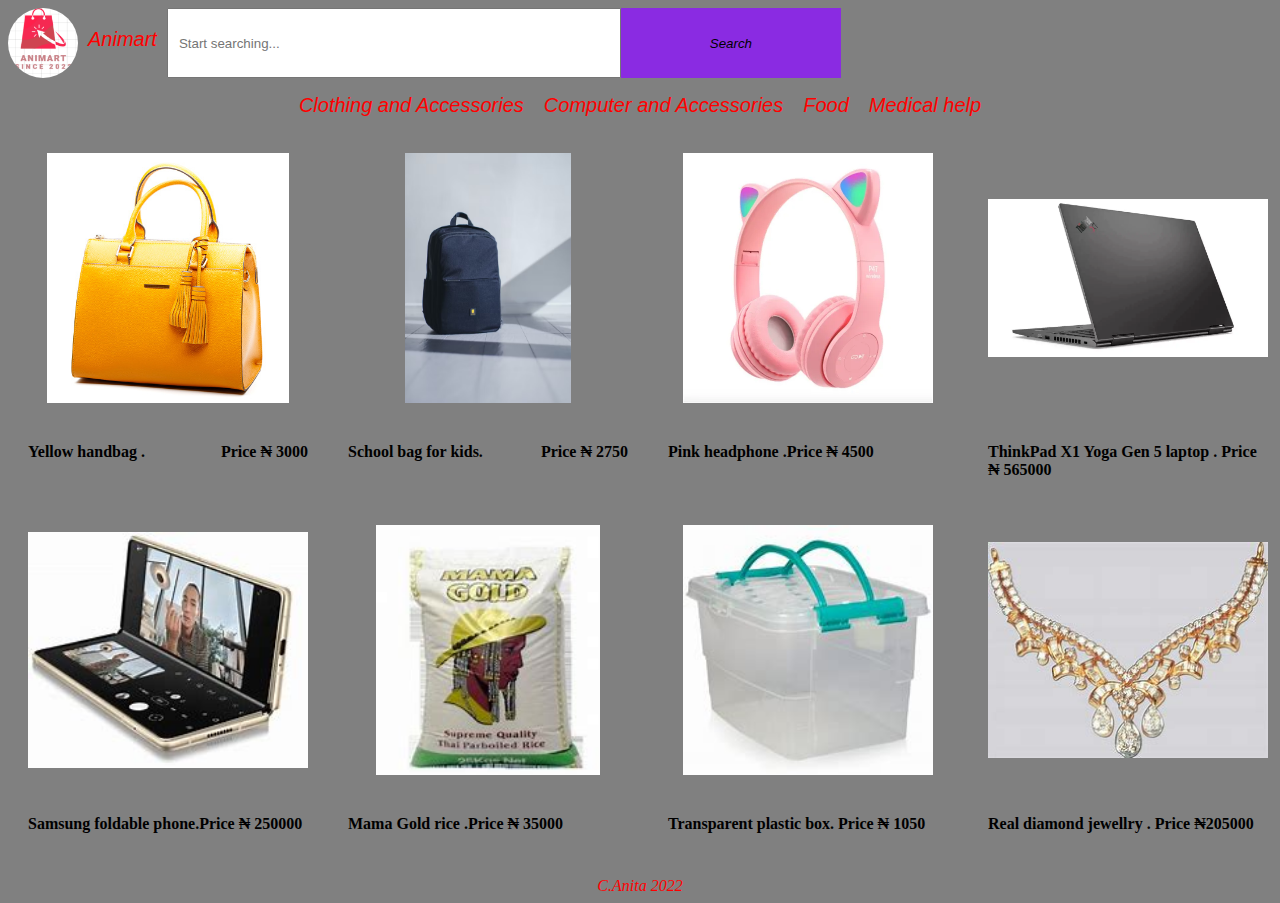
==== index.html @ 95d71617 "Animart" ====
<!DOCTYPE html>
<html lang="en">

<head>
    <meta charset="UTF-8">
    <meta http-equiv="X-UA-Compatible" content="IE=edge">
    <meta name="viewport" content="width=device-width, initial-scale=1.0">
    <title>Animart</title>
    <link rel="stylesheet" href="animart.css">
    <link rel="html " href="./animart2.html">
</head>

<body class="body">
    <header>
        <section id="flexy">
            <div id="flex">
                <img class="img" src="./animart logo.PNG" alt="">
                <p class="home-a"> Animart</p>
                <input id="inp" placeholder="Start searching..." type="text">
            <button type="button" id="btn">Search</button>
               </div>
               <div id="flex">
            
        </div>
        </section>
    </header>
    <nav>
        <ul class="home-u">
            <li><a class="home-a" href="./clothing.html ">Clothing and Accessories</a></li>
            <li><a class="home-a" href="">Computer and Accessories</a></li>
            <li><a class="home-a" href=" ">Food</a></li>
            <li><a class="home-a" href=" ">Medical help</a></li>
        </ul>
    </nav> 
    <section class="div">
        <a class="" href="./animart2.html">
    <div class="diva">
        <img id="go" class="things" src="./bags2.jpg" alt="">
       
</a>
<span class="price"> Yellow handbag .<span> Price ₦ 3000 </span></span>
</div>

    <div class="diva">
        <a href="./school bag.html">
        <img class="things" src="./school bag 2.avif" alt="">
    </a>
        <span class="price"> School bag for kids.<span>Price ₦ 2750</span> </span>
    </div>

    <div class="diva">
        <a href="./headphone .html">
        <img class="things" src="./headphone pic.webp" alt="">
    </a>
        <span class="price">Pink headphone .Price ₦ 4500</span>
    </div>
    <div class="diva">
        <img class="things" src="./lenovo laptop.webp" alt="">
        <span class="price">ThinkPad X1 Yoga Gen 5 laptop . Price ₦ 565000</span>
    </div>
    </section>
    <section class="div">
    <div class="diva">
        <img class="things" src="./phone.jpg" alt="">
        <span class="price">Samsung foldable phone.Price ₦ 250000</span>
    </div>
    <div class="diva">
        <img class="things" src="./rice.jpg" alt="">

        <span class="price">Mama Gold rice .Price ₦ 35000</span>
    </div>
    <div class="diva">
        <img class="things" src="./plastic.jpg" alt="">
        <span class="price">Transparent plastic box. Price ₦ 1050</span>
    </div>

    <div class="diva">
        <img class="things" src="./jewellry.jpg" alt="">
        <span class="price">Real diamond jewellry . Price ₦205000</span>
    </div>
</section>

    <footer id="footer">C.Anita 2022</footer>
    <script src="./animart.js"></script>

</body>

</html>
---- animart.css ----
.body{
    background-color:gray;
}
.flex {
    display: flex;
    justify-content: flex-end;

}

.flexy {
    display: flex;
}

#flex {
    display: flex;
    justify-content: flex-start;
}

.home-a {
    color: red;
    font-size: 20px;
    padding: 0px 10px;
    font-weight: 500;
    font-family: Verdana, Geneva, Tahoma, sans-serif;
    list-style: none;
    text-decoration: none;
    font-style: italic;
}

.home-u {
    display: flex;
    justify-content: center;
    list-style: none;
    text-decoration: none;
    padding: 0px 50px;
}

.img {
    width: 70px;
    height: 70px;
    border-radius: 50%;
}

.things {
    padding: 20px 20px;
    width: 280px;
    height: 250px;
    display: flex;
    flex-direction: row;
    border-color: white;
    object-fit: contain;
    text-decoration: none;
    list-style: none;
    transition: transform 1.s;
}
.thingsView:hover{
    transform: translateY(-20px);
}

.price {
    margin: 20px 20px;
    background-color: white;
    width: 280px;
    height: 42px;
    display: flex;
    justify-content: space-between;
    background-color: grey;
    text-decoration: solid;
    font-weight: bold;
}

.div {
    display: flex;
    flex-direction:row;
}

#inp {
    padding: 10px;
    width: 430px;
}

#btn {
    padding: 10px;
    color: black;
    background-color: blueviolet;
    border-style: none;
    width: 220px;
    font-style: italic;
}

#footer {
    display: flex;
    justify-content: center;
    color: red;
    font-style: italic;
}
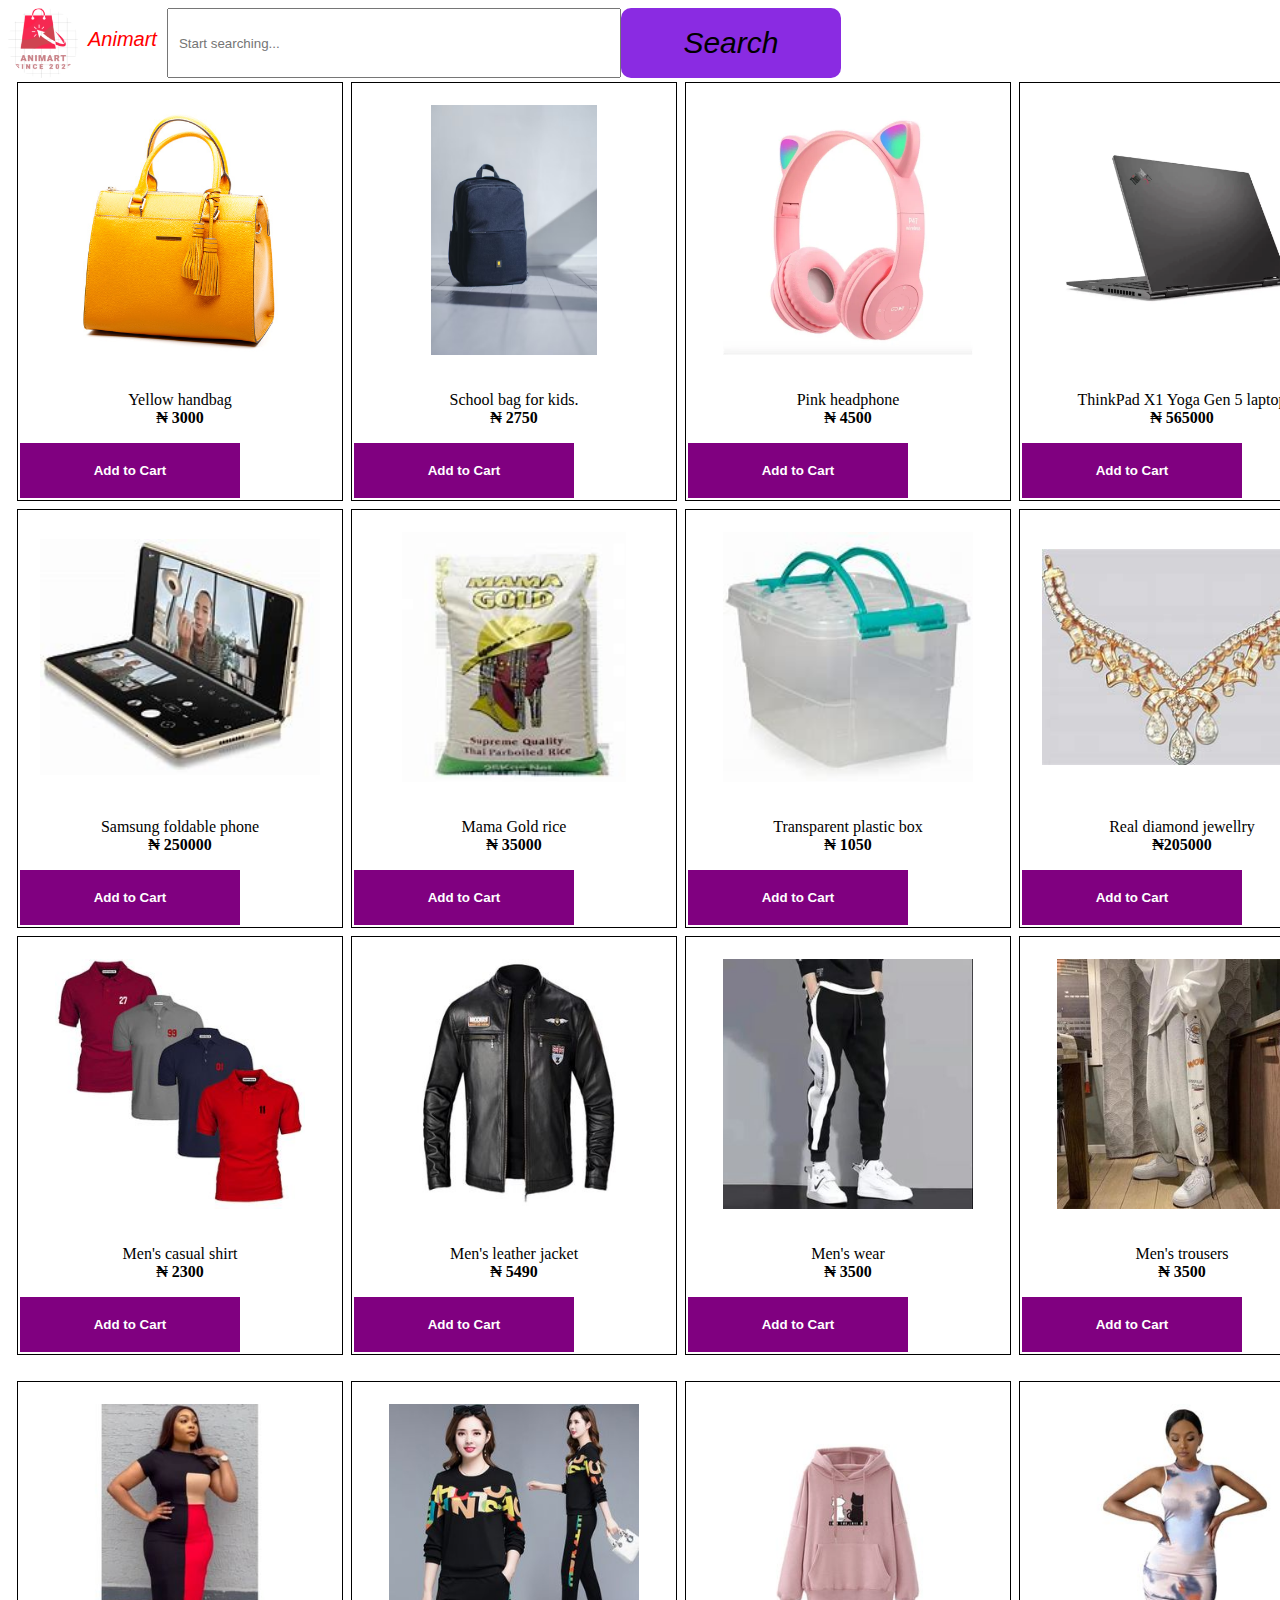
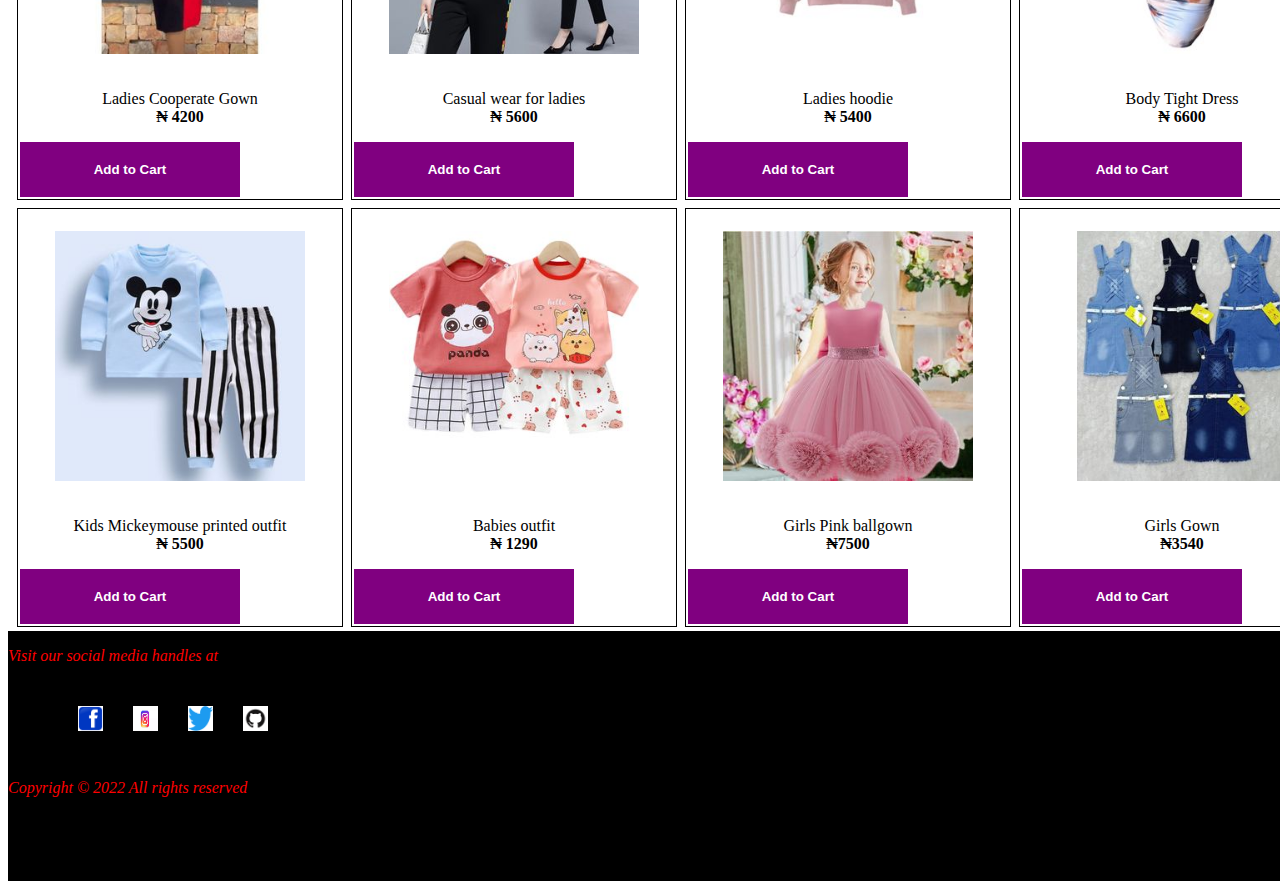
==== commit 0607830f: "Animart" ====
--- a/index.html
+++ b/index.html
@@ -6,8 +6,8 @@
     <meta http-equiv="X-UA-Compatible" content="IE=edge">
     <meta name="viewport" content="width=device-width, initial-scale=1.0">
     <title>Animart</title>
-    <link rel="stylesheet" href="animart.css">
-    <link rel="html " href="./animart2.html">
+    <link rel="stylesheet" href="./animart.css">
+
 </head>
 
 <body class="body">
@@ -17,70 +17,230 @@
                 <img class="img" src="./animart logo.PNG" alt="">
                 <p class="home-a"> Animart</p>
                 <input id="inp" placeholder="Start searching..." type="text">
-            <button type="button" id="btn">Search</button>
-               </div>
-               <div id="flex">
-            
-        </div>
+                <button type="button" id="btn">Search</button>
+            </div>
+            <div id="flex">
+
+            </div>
         </section>
     </header>
-    <nav>
-        <ul class="home-u">
-            <li><a class="home-a" href="./clothing.html ">Clothing and Accessories</a></li>
-            <li><a class="home-a" href="">Computer and Accessories</a></li>
-            <li><a class="home-a" href=" ">Food</a></li>
-            <li><a class="home-a" href=" ">Medical help</a></li>
-        </ul>
-    </nav> 
+  
     <section class="div">
-        <a class="" href="./animart2.html">
-    <div class="diva">
-        <img id="go" class="things" src="./bags2.jpg" alt="">
-       
-</a>
-<span class="price"> Yellow handbag .<span> Price ₦ 3000 </span></span>
-</div>
-
-    <div class="diva">
-        <a href="./school bag.html">
-        <img class="things" src="./school bag 2.avif" alt="">
-    </a>
-        <span class="price"> School bag for kids.<span>Price ₦ 2750</span> </span>
-    </div>
-
-    <div class="diva">
-        <a href="./headphone .html">
-        <img class="things" src="./headphone pic.webp" alt="">
-    </a>
-        <span class="price">Pink headphone .Price ₦ 4500</span>
-    </div>
-    <div class="diva">
-        <img class="things" src="./lenovo laptop.webp" alt="">
-        <span class="price">ThinkPad X1 Yoga Gen 5 laptop . Price ₦ 565000</span>
-    </div>
+        <div class="diva">
+            <a class="" href="./animart2.html">
+                <img id="go" class="things" src="./bags2.jpg" alt="">
+
+            </a>
+            <p class="product-name-price">
+                <span class="product-name"> Yellow handbag</span>
+                <br>
+                
+                <span class="price"> ₦ 3000 </span>
+            </p>
+            <button id="add">Add to Cart</button>
+        </div>
+
+        <div class="diva">
+            <a href="./school bag.html">
+                <img class="things" src="./school bag 2.avif" alt="">
+            </a>
+            <p class="product-name-price">
+                <span class="product-name"> School bag for kids. </span>
+                <br>
+                <span class="price"> ₦ 2750</span>
+            </p>
+            <button id="add">Add to Cart</button>
+        </div>
+
+        <div class="diva">
+            <a href="./headphone .html">
+                <img class="things" src="./headphone pic.webp" alt="">
+            </a>
+            <p class="product-name-price">
+                <span class="product-name">Pink headphone </span>
+                <br>
+                <span class="price">₦ 4500</span>
+            </p>
+            <button id="add">Add to Cart</button>
+        </div>
+        <div class="diva">
+            <img class="things" src="./lenovo laptop.webp" alt="">
+            <p class="product-name-price">
+                <span class="product-name">ThinkPad X1 Yoga Gen 5 laptop</span>
+                <br>
+                <span class="price"> ₦ 565000</span>
+            </p>
+                <button id="add">Add to Cart</button>
+        </div>
     </section>
     <section class="div">
-    <div class="diva">
-        <img class="things" src="./phone.jpg" alt="">
-        <span class="price">Samsung foldable phone.Price ₦ 250000</span>
-    </div>
-    <div class="diva">
-        <img class="things" src="./rice.jpg" alt="">
-
-        <span class="price">Mama Gold rice .Price ₦ 35000</span>
-    </div>
-    <div class="diva">
-        <img class="things" src="./plastic.jpg" alt="">
-        <span class="price">Transparent plastic box. Price ₦ 1050</span>
-    </div>
-
-    <div class="diva">
-        <img class="things" src="./jewellry.jpg" alt="">
-        <span class="price">Real diamond jewellry . Price ₦205000</span>
-    </div>
+        <div class="diva">
+            <img class="things" src="./phone.jpg" alt="">
+            <p class="product-name-price">
+                <span class="product-name">Samsung foldable phone</span>
+                <br>
+                <span class="price"> ₦ 250000</span>
+            </p>
+            <button id="add">Add to Cart</button>
+        </div>
+        <div class="diva">
+            <img class="things" src="./rice.jpg" alt="">
+            <p class="product-name-price">
+                <span class="product-name">Mama Gold rice </span>
+                <br>
+                <span class="price">₦ 35000</span>
+            </p>
+                <button id="add">Add to Cart</button>
+        </div>
+        <div class="diva">
+
+            <img class="things" src="./plastic.jpg" alt="">
+            <p class="product-name-price">
+                <span class="product-name">Transparent plastic box </span>
+                <br>
+                <span class="price">₦ 1050</span>
+            </p>
+            <button id="add">Add to Cart</button>
+        </div>
+
+        <div class="diva">
+            <img class="things" src="./jewellry.jpg" alt="">
+            <p class="product-name-price">
+                <span class="product-name">Real diamond jewellry</span>
+                <br>
+                <span class="price">₦205000</span>
+            </p>
+            <button id="add">Add to Cart</button>
+        </div>
+    </section>
+    <section class="div">
+        <div class="diva">
+            <img class="things" src="./men1.jpg" alt="">
+            <p class="product-name-price">
+    <span  class="product-name">Men's casual shirt</span>
+    <br>
+            <span  class="price"> ₦ 2300</span>
+        </p>
+            <button id="add">Add to Cart</button>
+        </div>
+        <div class="diva">
+            <img  class="things"src="./men2.jpg" alt="">
+            <p class="product-name-price">
+            <span  class="product-name">Men's leather jacket</span>
+            <br>
+            <span  class="price"> ₦ 5490</span>
+        </p>
+            <button id="add">Add to Cart</button>
+        </div>
+        <div class="diva">
+            <img  class="things"src="./men3.jpg" alt="">
+            <p class="product-name-price">
+            <span  class="product-name">Men's wear</span>
+            <br>
+            <span  class="price"> ₦ 3500</span>
+        </p>
+            <button id="add">Add to Cart</button>
+        </div>
+        <div class="diva">
+            <img  class="things"src="./men4.jpg" alt="">
+            <p class="product-name-price">
+            <span  class="product-name">Men's trousers</span>
+            <br>
+            <span  class="price"> ₦ 3500</span>
+        </p>
+            <button id="add">Add to Cart</button>
+        </div>
+    </section>
 </section>
-
-    <footer id="footer">C.Anita 2022</footer>
+<br>
+<section class="div">
+    <div class="diva">
+        <img  class="things"src="./ladies1.jpg" alt="">
+        <p class="product-name-price">
+        <span  class="product-name"> Ladies Cooperate Gown</span>
+        <br>
+        <span  class="price"> ₦ 4200</span>
+    </p>
+        <button id="add">Add to Cart</button>
+    </div>
+    <div class="diva">
+        <img  class="things"src="./ladies2.jpg" alt="">
+        <p class="product-name-price">
+        <span  class="product-name">Casual wear for ladies</span>
+        <br>
+        <span  class="price">  ₦ 5600</span>
+    </p>
+         <button id="add">Add to Cart</button>
+    </div>
+    <div class="diva">
+        <img class="things" src="./ladies3.jpg" alt="">
+        <p class="product-name-price">
+        <span  class="product-name">Ladies hoodie</span>
+        <br>
+        <span  class="price">  ₦ 5400</span>
+    </p>
+         <button id="add">Add to Cart</button>
+    </div>
+    <div class="diva">
+        <img  class="things"src="./ladies4.jpg" alt="">
+        <p class="product-name-price">
+        <span  class="product-name">Body Tight Dress</span>
+        <br>
+        <span  class="price"> ₦ 6600</span>
+    </p>
+         <button id="add">Add to Cart</button>
+    </div>
+</section>
+<section class="div">
+    <div class="diva">
+        <img  class="things"src="./child1.jpg" alt="">
+        <p class="product-name-price">
+        <span  class="product-name">Kids Mickeymouse printed outfit</span>
+        <br>
+        <span  class="price"> ₦ 5500</span>
+    </p>
+         <button id="add">Add to Cart</button>
+    </div>
+    <div class="diva">
+        <img class="things" src="./child2.jpg" alt="">
+        <p class="product-name-price">
+        <span  class="product-name">Babies outfit</span>
+        <br>
+        <span  class="price"> ₦ 1290</span>
+    </p>
+         <button id="add">Add to Cart</button>
+    </div>
+    <div class="diva">
+        <img  class="things"src="./child3.jpg" alt="">
+        <p class="product-name-price">
+        <span  class="product-name">Girls Pink ballgown</span>
+        <br>
+        <span  class="price"> ₦7500 </span>
+    </p>
+         <button id="add">Add to Cart</button>
+    </div>
+    <div class="diva">
+        <img  class="things"src="./child4.jpg" alt="">
+        <p class="product-name-price">
+        <span  class="product-name">Girls Gown</span>
+        <br>
+        <span  class="price">  ₦3540 </span>
+    </p>
+         <button id="add">Add to Cart</button>
+    </div>
+</section>
+    <footer id="footer">
+<p id="fimg">Visit our social media handles at</p>
+<p class="fimg">
+<ul class="fimg">
+    <a href="https.//www.facebook.com" target="_blank"><img class="fimg" src="./facebook.png"></a>
+    <a href="https.//www.instagram.com " target="_blank"><img class="fimg" src="./instagram.jpg"></a>
+    <a href="https://twitter.com" target="_blank"><img class="fimg" src="./twitter.png"> </a>
+    <a href="https://www.github.com" target="_blank"> <img class="fimg" src="./github.png"></a>
+            </ul>
+        </p>
+            <p id="one">Copyright © 2022 All rights reserved </p>
+    </footer>
     <script src="./animart.js"></script>
 
 </body>
--- a/animart.css
+++ b/animart.css
@@ -1,5 +1,5 @@
 .body{
-    background-color:gray;
+    background-color:white;
 }
 .flex {
     display: flex;
@@ -53,25 +53,36 @@
     list-style: none;
     transition: transform 1.s;
 }
+
+.diva {
+    padding: 2px;
+    border: 1px solid black;
+    margin: 4px;
+}
+
+
 .thingsView:hover{
     transform: translateY(-20px);
 }
 
-.price {
-    margin: 20px 20px;
+.product-name {
+    /* margin: 20px 20px; */
     background-color: white;
-    width: 280px;
-    height: 42px;
-    display: flex;
-    justify-content: space-between;
-    background-color: grey;
-    text-decoration: solid;
-    font-weight: bold;
+    /* width: 280px;
+    height: 42px; */
+    /* display: flex; */
+    /* justify-content: space-between; */
+    /* border: 3px solid black; */
+
+
 }
 
 .div {
     display: flex;
     flex-direction:row;
+    padding-left: 5px;
+    padding-right: 3px;
+
 }
 
 #inp {
@@ -80,17 +91,67 @@
 }
 
 #btn {
-    padding: 10px;
+    padding: 1px;
     color: black;
     background-color: blueviolet;
     border-style: none;
+    border-radius: 10px;
     width: 220px;
     font-style: italic;
+    font-size: 30px;
 }
 
 #footer {
     display: flex;
-    justify-content: center;
+    justify-content: flex-start;
+    flex-direction: column;
     color: red;
     font-style: italic;
+    width: 2000px;
+    height: 250px;
+    background-color: black;
+}
+
+.price, .product-name-price ,#add{
+    /* display: flex; */
+    /* align-content: center; */
+    text-align: center;
+    
+}
+
+.price{
+    text-decoration: solid;
+    font-weight: bold;
+}
+.fimg{
+    width: 25px;
+    height: 25px;
+    margin: 0 15px;
+    display: flex;
+    justify-content:baseline;
+    
+ }
+ #one{
+    display: block;
+    margin-block-start: 1em;
+    margin-block-end: 1em;
+    margin-inline-start: 0px;
+    margin-inline-end: 0px;
+    display: flex;
+    justify-content:last baseline ;
+}
+#add{
+    padding: 20px;
+    width: 220px;
+    color: white;
+    background-color: purple;
+    border-style: none;
+    font-weight: bold;
+    border: 20px;
+    display: flex;
+    justify-content: center;
+}
+.doflex{
+    display: flex;
+    flex-direction: row;
 }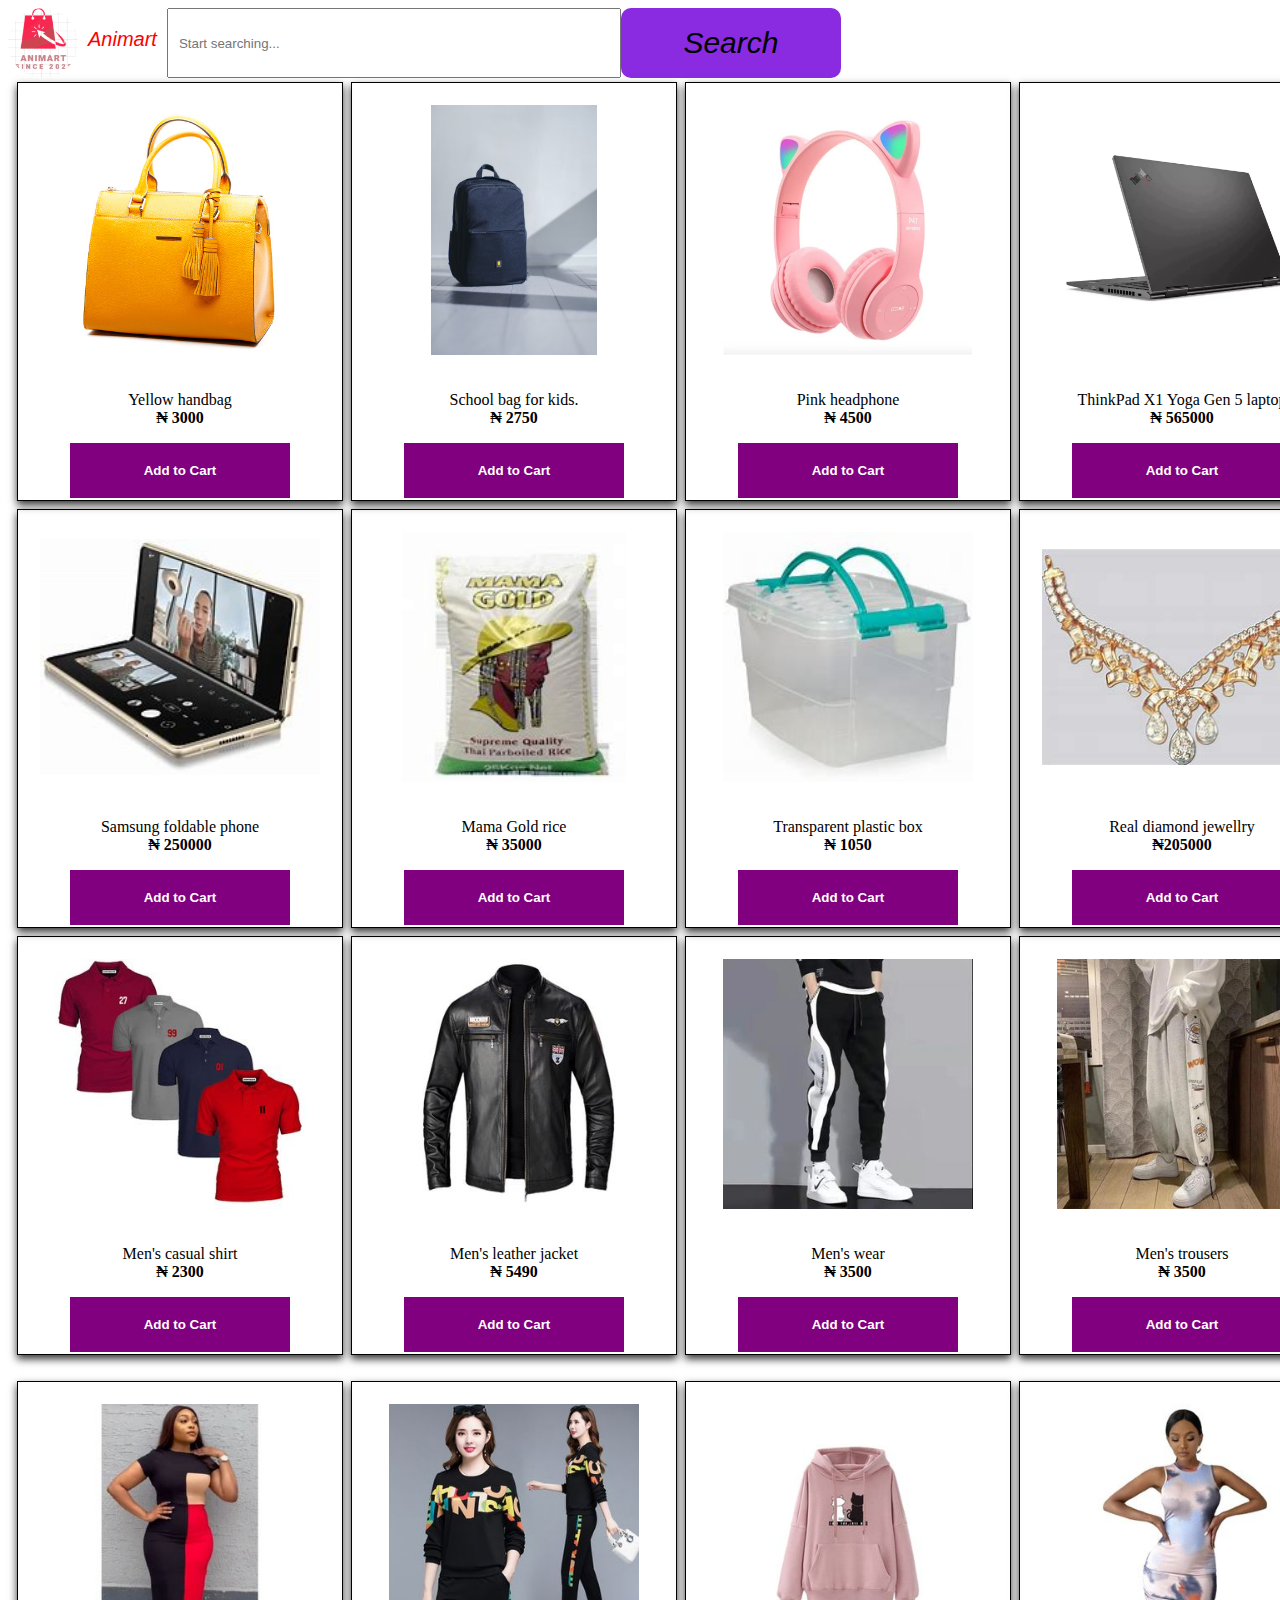
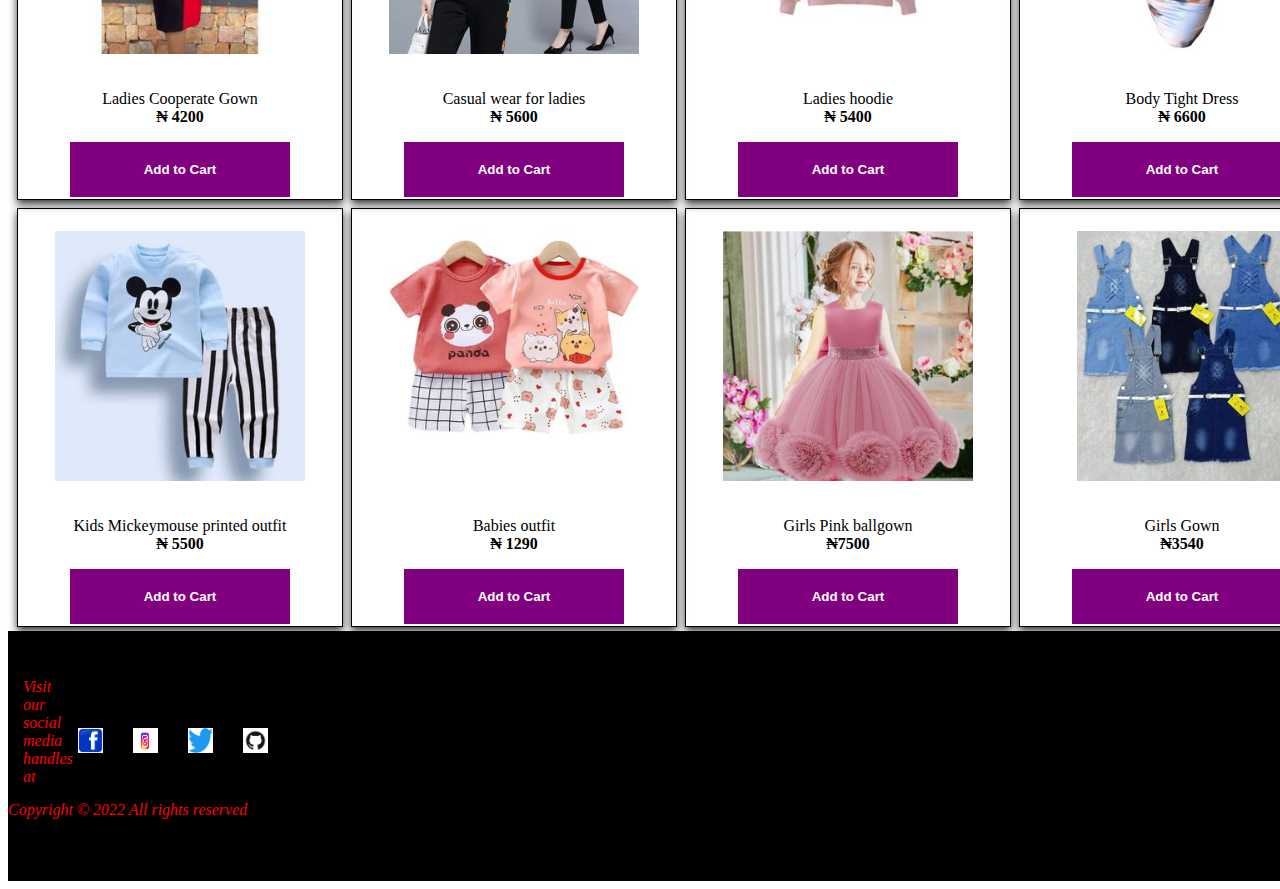
==== commit 5f226e93: "Animart" ====
--- a/index.html
+++ b/index.html
@@ -24,7 +24,7 @@
             </div>
         </section>
     </header>
-  
+
     <section class="div">
         <div class="diva">
             <a class="" href="./animart2.html">
@@ -34,7 +34,7 @@
             <p class="product-name-price">
                 <span class="product-name"> Yellow handbag</span>
                 <br>
-                
+
                 <span class="price"> ₦ 3000 </span>
             </p>
             <button id="add">Add to Cart</button>
@@ -70,7 +70,7 @@
                 <br>
                 <span class="price"> ₦ 565000</span>
             </p>
-                <button id="add">Add to Cart</button>
+            <button id="add">Add to Cart</button>
         </div>
     </section>
     <section class="div">
@@ -90,7 +90,7 @@
                 <br>
                 <span class="price">₦ 35000</span>
             </p>
-                <button id="add">Add to Cart</button>
+            <button id="add">Add to Cart</button>
         </div>
         <div class="diva">
 
@@ -117,129 +117,132 @@
         <div class="diva">
             <img class="things" src="./men1.jpg" alt="">
             <p class="product-name-price">
-    <span  class="product-name">Men's casual shirt</span>
+                <span class="product-name">Men's casual shirt</span>
+                <br>
+                <span class="price"> ₦ 2300</span>
+            </p>
+            <button id="add">Add to Cart</button>
+        </div>
+
+        <div class="diva">
+            <img class="things" src="./men2.jpg" alt="">
+            <p class="product-name-price">
+                <span class="product-name">Men's leather jacket</span>
+                <br>
+                <span class="price"> ₦ 5490</span>
+            </p>
+            <button id="add">Add to Cart</button>
+        </div>
+
+        <div class="diva">
+            <img class="things" src="./men3.jpg" alt="">
+            <p class="product-name-price">
+                <span class="product-name">Men's wear</span>
+                <br>
+                <span class="price"> ₦ 3500</span>
+            </p>
+            <button id="add">Add to Cart</button>
+        </div>
+        <div class="diva">
+            <img class="things" src="./men4.jpg" alt="">
+            <p class="product-name-price">
+                <span class="product-name">Men's trousers</span>
+                <br>
+                <span class="price"> ₦ 3500</span>
+            </p>
+            <button id="add">Add to Cart</button>
+        </div>
+    </section>
+    </section>
     <br>
-            <span  class="price"> ₦ 2300</span>
+    <section class="div">
+        <div class="diva">
+            <img class="things" src="./ladies1.jpg" alt="">
+            <p class="product-name-price">
+                <span class="product-name"> Ladies Cooperate Gown</span>
+                <br>
+                <span class="price"> ₦ 4200</span>
+            </p>
+            <button id="add">Add to Cart</button>
+        </div>
+        <div class="diva">
+            <img class="things" src="./ladies2.jpg" alt="">
+            <p class="product-name-price">
+                <span class="product-name">Casual wear for ladies</span>
+                <br>
+                <span class="price"> ₦ 5600</span>
+            </p>
+            <button id="add">Add to Cart</button>
+        </div>
+        <div class="diva">
+            <img class="things" src="./ladies3.jpg" alt="">
+            <p class="product-name-price">
+                <span class="product-name">Ladies hoodie</span>
+                <br>
+                <span class="price"> ₦ 5400</span>
+            </p>
+            <button id="add">Add to Cart</button>
+        </div>
+        <div class="diva">
+            <img class="things" src="./ladies4.jpg" alt="">
+            <p class="product-name-price">
+                <span class="product-name">Body Tight Dress</span>
+                <br>
+                <span class="price"> ₦ 6600</span>
+            </p>
+            <button id="add">Add to Cart</button>
+        </div>
+    </section>
+    <section class="div">
+        <div class="diva">
+            <img class="things" src="./child1.jpg" alt="">
+            <p class="product-name-price">
+                <span class="product-name">Kids Mickeymouse printed outfit</span>
+                <br>
+                <span class="price"> ₦ 5500</span>
+            </p>
+            <button id="add">Add to Cart</button>
+        </div>
+        <div class="diva">
+            <img class="things" src="./child2.jpg" alt="">
+            <p class="product-name-price">
+                <span class="product-name">Babies outfit</span>
+                <br>
+                <span class="price"> ₦ 1290</span>
+            </p>
+            <button id="add">Add to Cart</button>
+        </div>
+        <div class="diva">
+            <img class="things" src="./child3.jpg" alt="">
+            <p class="product-name-price">
+                <span class="product-name">Girls Pink ballgown</span>
+                <br>
+                <span class="price"> ₦7500 </span>
+            </p>
+            <button id="add">Add to Cart</button>
+        </div>
+        <div class="diva">
+            <img class="things" src="./child4.jpg" alt="">
+            <p class="product-name-price">
+                <span class="product-name">Girls Gown</span>
+                <br>
+                <span class="price"> ₦3540 </span>
+            </p>
+            <button id="add">Add to Cart</button>
+        </div>
+    </section>
+
+    <footer id="footer">
+        <p class="fimg">Visit our social media handles at</p>
+        <p class="fimg">
+        <ul class="fimg">
+            <a href="https.//www.facebook.com" target="_blank"><img class="fimg" src="./facebook.png"></a>
+            <a href="https.//www.instagram.com " target="_blank"><img class="fimg" src="./instagram.jpg"></a>
+            <a href="https://twitter.com" target="_blank"><img class="fimg" src="./twitter.png"> </a>
+            <a href="https://www.github.com" target="_blank"> <img class="fimg" src="./github.png"></a>
+        </ul>
         </p>
-            <button id="add">Add to Cart</button>
-        </div>
-        <div class="diva">
-            <img  class="things"src="./men2.jpg" alt="">
-            <p class="product-name-price">
-            <span  class="product-name">Men's leather jacket</span>
-            <br>
-            <span  class="price"> ₦ 5490</span>
-        </p>
-            <button id="add">Add to Cart</button>
-        </div>
-        <div class="diva">
-            <img  class="things"src="./men3.jpg" alt="">
-            <p class="product-name-price">
-            <span  class="product-name">Men's wear</span>
-            <br>
-            <span  class="price"> ₦ 3500</span>
-        </p>
-            <button id="add">Add to Cart</button>
-        </div>
-        <div class="diva">
-            <img  class="things"src="./men4.jpg" alt="">
-            <p class="product-name-price">
-            <span  class="product-name">Men's trousers</span>
-            <br>
-            <span  class="price"> ₦ 3500</span>
-        </p>
-            <button id="add">Add to Cart</button>
-        </div>
-    </section>
-</section>
-<br>
-<section class="div">
-    <div class="diva">
-        <img  class="things"src="./ladies1.jpg" alt="">
-        <p class="product-name-price">
-        <span  class="product-name"> Ladies Cooperate Gown</span>
-        <br>
-        <span  class="price"> ₦ 4200</span>
-    </p>
-        <button id="add">Add to Cart</button>
-    </div>
-    <div class="diva">
-        <img  class="things"src="./ladies2.jpg" alt="">
-        <p class="product-name-price">
-        <span  class="product-name">Casual wear for ladies</span>
-        <br>
-        <span  class="price">  ₦ 5600</span>
-    </p>
-         <button id="add">Add to Cart</button>
-    </div>
-    <div class="diva">
-        <img class="things" src="./ladies3.jpg" alt="">
-        <p class="product-name-price">
-        <span  class="product-name">Ladies hoodie</span>
-        <br>
-        <span  class="price">  ₦ 5400</span>
-    </p>
-         <button id="add">Add to Cart</button>
-    </div>
-    <div class="diva">
-        <img  class="things"src="./ladies4.jpg" alt="">
-        <p class="product-name-price">
-        <span  class="product-name">Body Tight Dress</span>
-        <br>
-        <span  class="price"> ₦ 6600</span>
-    </p>
-         <button id="add">Add to Cart</button>
-    </div>
-</section>
-<section class="div">
-    <div class="diva">
-        <img  class="things"src="./child1.jpg" alt="">
-        <p class="product-name-price">
-        <span  class="product-name">Kids Mickeymouse printed outfit</span>
-        <br>
-        <span  class="price"> ₦ 5500</span>
-    </p>
-         <button id="add">Add to Cart</button>
-    </div>
-    <div class="diva">
-        <img class="things" src="./child2.jpg" alt="">
-        <p class="product-name-price">
-        <span  class="product-name">Babies outfit</span>
-        <br>
-        <span  class="price"> ₦ 1290</span>
-    </p>
-         <button id="add">Add to Cart</button>
-    </div>
-    <div class="diva">
-        <img  class="things"src="./child3.jpg" alt="">
-        <p class="product-name-price">
-        <span  class="product-name">Girls Pink ballgown</span>
-        <br>
-        <span  class="price"> ₦7500 </span>
-    </p>
-         <button id="add">Add to Cart</button>
-    </div>
-    <div class="diva">
-        <img  class="things"src="./child4.jpg" alt="">
-        <p class="product-name-price">
-        <span  class="product-name">Girls Gown</span>
-        <br>
-        <span  class="price">  ₦3540 </span>
-    </p>
-         <button id="add">Add to Cart</button>
-    </div>
-</section>
-    <footer id="footer">
-<p id="fimg">Visit our social media handles at</p>
-<p class="fimg">
-<ul class="fimg">
-    <a href="https.//www.facebook.com" target="_blank"><img class="fimg" src="./facebook.png"></a>
-    <a href="https.//www.instagram.com " target="_blank"><img class="fimg" src="./instagram.jpg"></a>
-    <a href="https://twitter.com" target="_blank"><img class="fimg" src="./twitter.png"> </a>
-    <a href="https://www.github.com" target="_blank"> <img class="fimg" src="./github.png"></a>
-            </ul>
-        </p>
-            <p id="one">Copyright © 2022 All rights reserved </p>
+        <p id="one">Copyright © 2022 All rights reserved </p>
     </footer>
     <script src="./animart.js"></script>
 
--- a/animart.css
+++ b/animart.css
@@ -58,6 +58,7 @@
     padding: 2px;
     border: 1px solid black;
     margin: 4px;
+    box-shadow: 0 4px 8px 0 rgba(0,0, 0, 0.8);
 }
 
 
@@ -103,13 +104,16 @@
 
 #footer {
     display: flex;
-    justify-content: flex-start;
+    justify-content: center;
     flex-direction: column;
     color: red;
     font-style: italic;
     width: 2000px;
     height: 250px;
     background-color: black;
+    /* margin-left: auto;
+    margin-right: auto; */
+
 }
 
 .price, .product-name-price ,#add{
@@ -129,6 +133,8 @@
     margin: 0 15px;
     display: flex;
     justify-content:baseline;
+    /* margin-left: auto;
+    margin-right: auto; */
     
  }
  #one{
@@ -139,6 +145,8 @@
     margin-inline-end: 0px;
     display: flex;
     justify-content:last baseline ;
+    /* margin-left: auto;
+    margin-right: auto; */
 }
 #add{
     padding: 20px;
@@ -150,6 +158,8 @@
     border: 20px;
     display: flex;
     justify-content: center;
+    margin-left: auto;
+    margin-right: auto;
 }
 .doflex{
     display: flex;
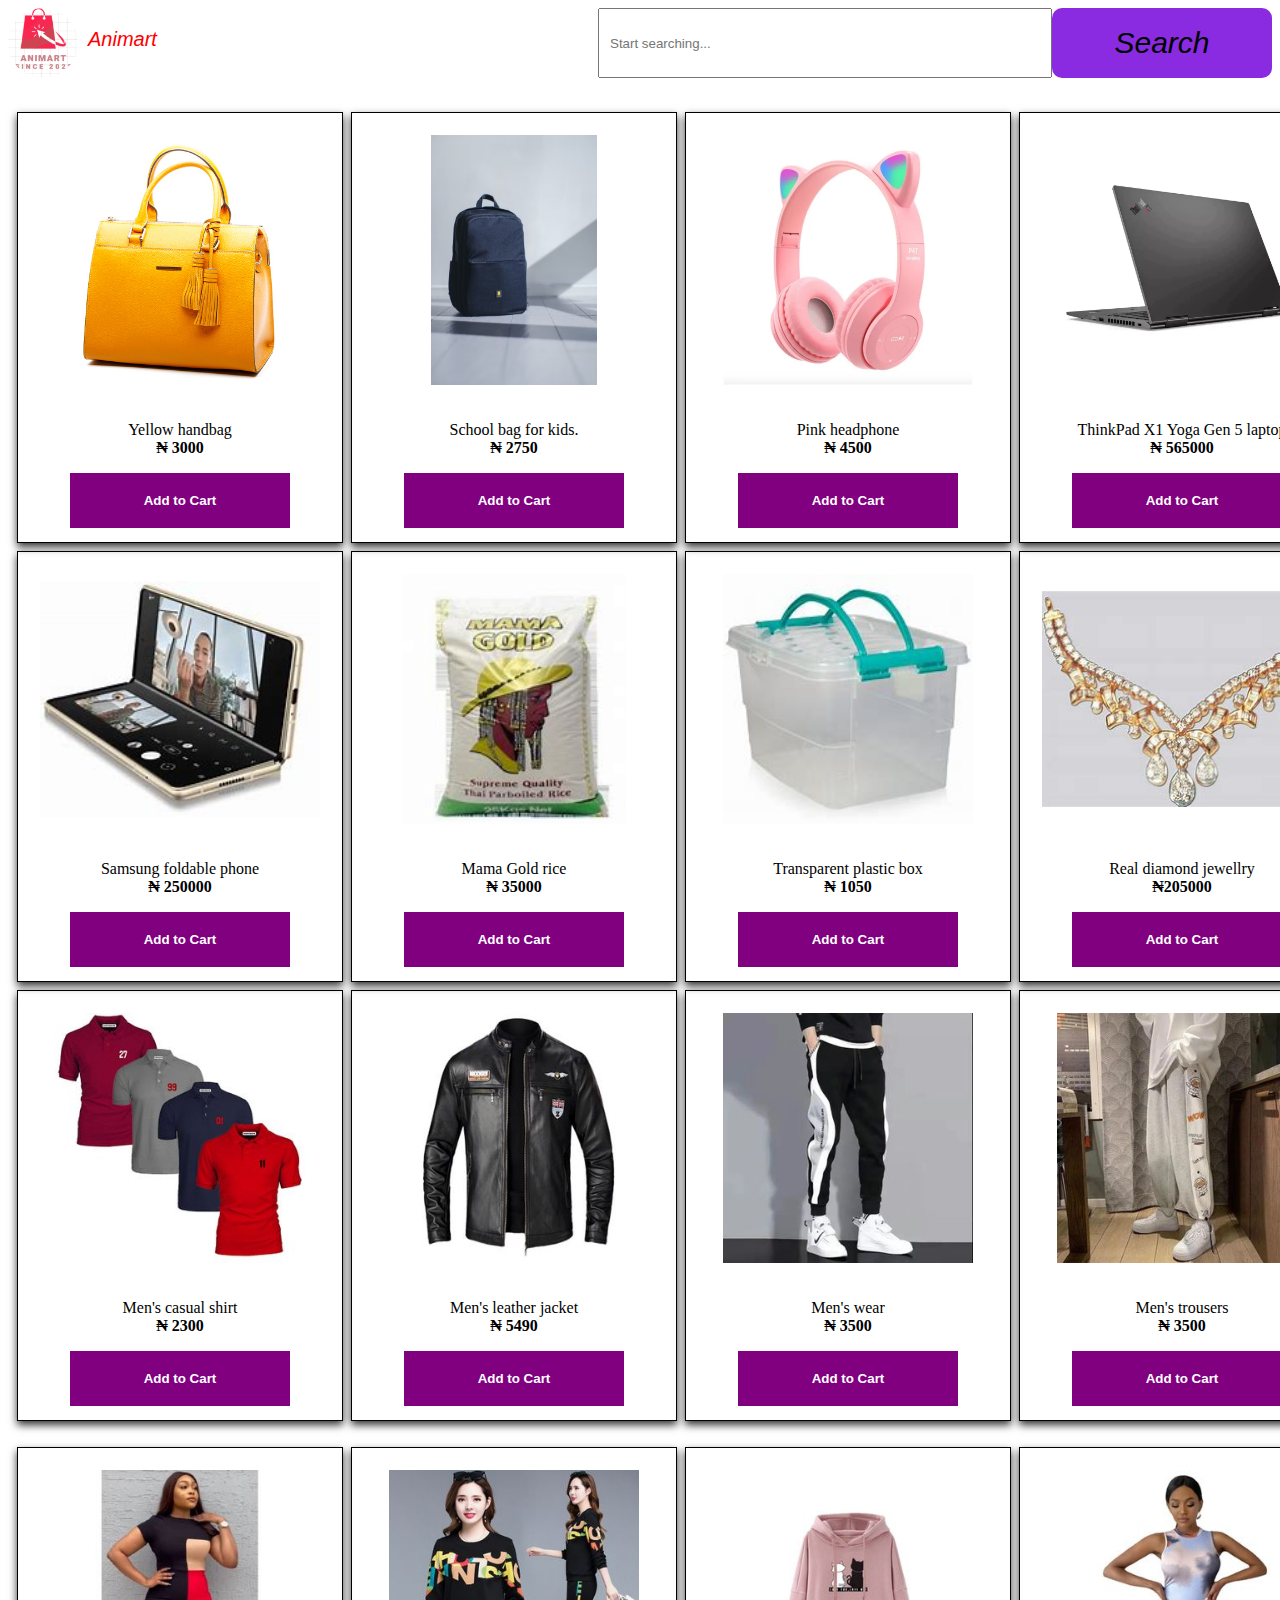
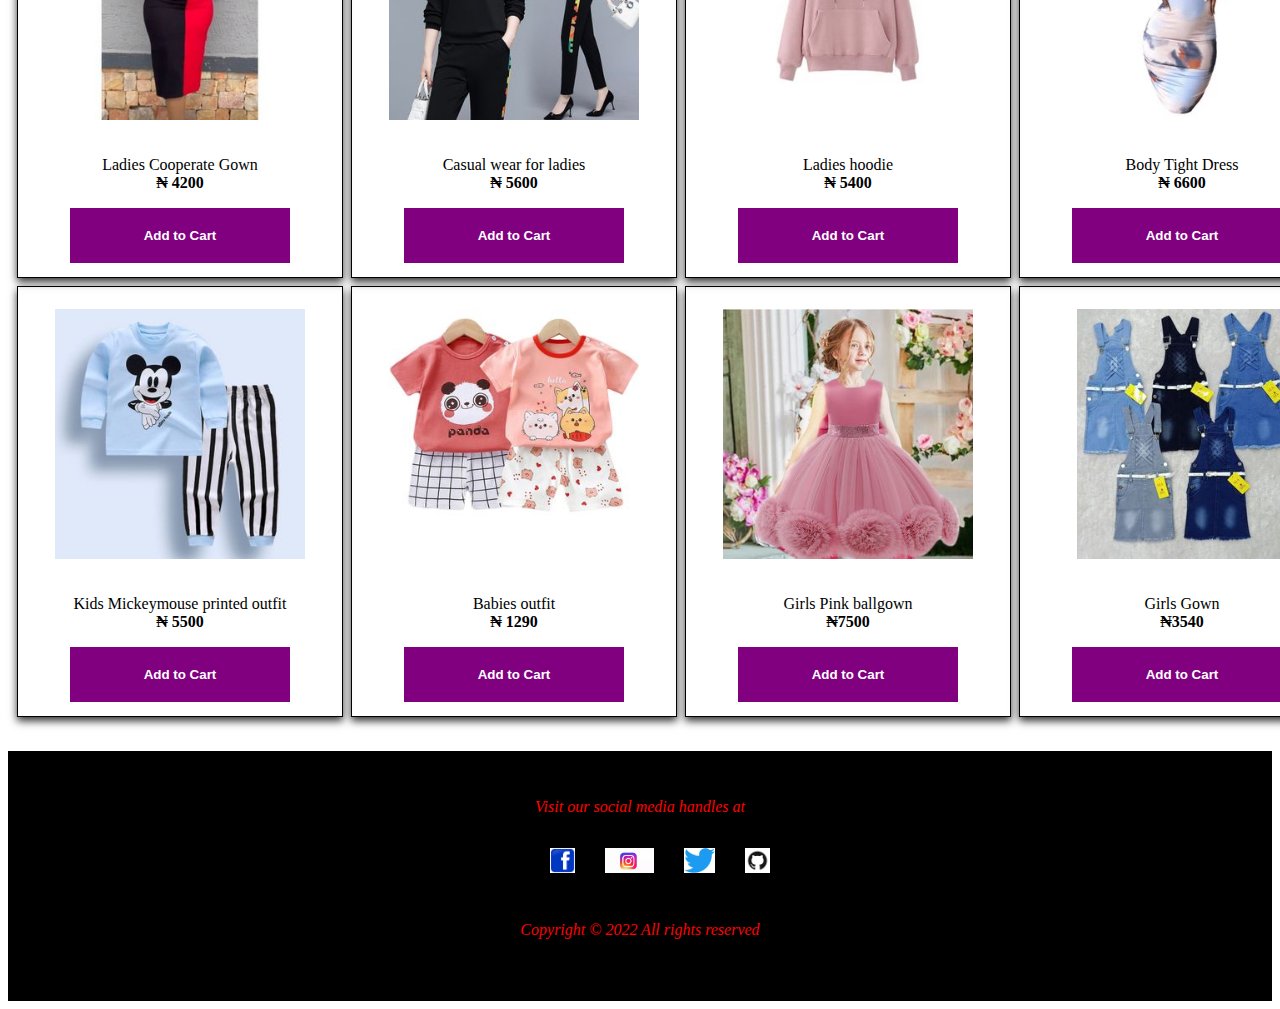
==== commit 0dce24b7: "Animart" ====
--- a/index.html
+++ b/index.html
@@ -16,12 +16,11 @@
             <div id="flex">
                 <img class="img" src="./animart logo.PNG" alt="">
                 <p class="home-a"> Animart</p>
+            </div>
+            <div id="flex">
                 <input id="inp" placeholder="Start searching..." type="text">
                 <button type="button" id="btn">Search</button>
             </div>
-            <div id="flex">
-
-            </div>
         </section>
     </header>
 
@@ -73,6 +72,7 @@
             <button id="add">Add to Cart</button>
         </div>
     </section>
+
     <section class="div">
         <div class="diva">
             <img class="things" src="./phone.jpg" alt="">
@@ -113,6 +113,7 @@
             <button id="add">Add to Cart</button>
         </div>
     </section>
+
     <section class="div">
         <div class="diva">
             <img class="things" src="./men1.jpg" alt="">
--- a/animart.css
+++ b/animart.css
@@ -1,19 +1,26 @@
-.body{
-    background-color:white;
+.body {
+    background-color: white;
 }
+
 .flex {
     display: flex;
     justify-content: flex-end;
 
 }
 
-.flexy {
+#flexy {
     display: flex;
+    justify-content: space-between;
+}
+
+header {
+    margin-bottom: 30px;
 }
 
 #flex {
     display: flex;
     justify-content: flex-start;
+    justify-content: space-between;
 }
 
 .home-a {
@@ -58,11 +65,11 @@
     padding: 2px;
     border: 1px solid black;
     margin: 4px;
-    box-shadow: 0 4px 8px 0 rgba(0,0, 0, 0.8);
+    box-shadow: 0 4px 8px 0 rgba(0, 0, 0, 0.8);
 }
 
 
-.thingsView:hover{
+.thingsView:hover {
     transform: translateY(-20px);
 }
 
@@ -80,10 +87,9 @@
 
 .div {
     display: flex;
-    flex-direction:row;
+    flex-direction: row;
     padding-left: 5px;
     padding-right: 3px;
-
 }
 
 #inp {
@@ -104,51 +110,58 @@
 
 #footer {
     display: flex;
+    align-items: center;
     justify-content: center;
     flex-direction: column;
     color: red;
     font-style: italic;
-    width: 2000px;
     height: 250px;
     background-color: black;
+    margin-top: 30px;
+    /* width: 2000px; */
     /* margin-left: auto;
     margin-right: auto; */
 
 }
 
-.price, .product-name-price ,#add{
+.price,
+.product-name-price,
+#add {
     /* display: flex; */
     /* align-content: center; */
     text-align: center;
-    
+
 }
 
-.price{
+.price {
     text-decoration: solid;
     font-weight: bold;
 }
-.fimg{
-    width: 25px;
+
+.fimg {
+    /* width: 25px; */
     height: 25px;
     margin: 0 15px;
     display: flex;
-    justify-content:baseline;
+    justify-content: baseline;
     /* margin-left: auto;
     margin-right: auto; */
-    
- }
- #one{
+
+}
+
+#one {
     display: block;
     margin-block-start: 1em;
     margin-block-end: 1em;
     margin-inline-start: 0px;
     margin-inline-end: 0px;
     display: flex;
-    justify-content:last baseline ;
+    justify-content: last baseline;
     /* margin-left: auto;
     margin-right: auto; */
 }
-#add{
+
+#add {
     padding: 20px;
     width: 220px;
     color: white;
@@ -160,8 +173,10 @@
     justify-content: center;
     margin-left: auto;
     margin-right: auto;
+    margin-bottom: 12px;
 }
-.doflex{
+
+.doflex {
     display: flex;
     flex-direction: row;
 }